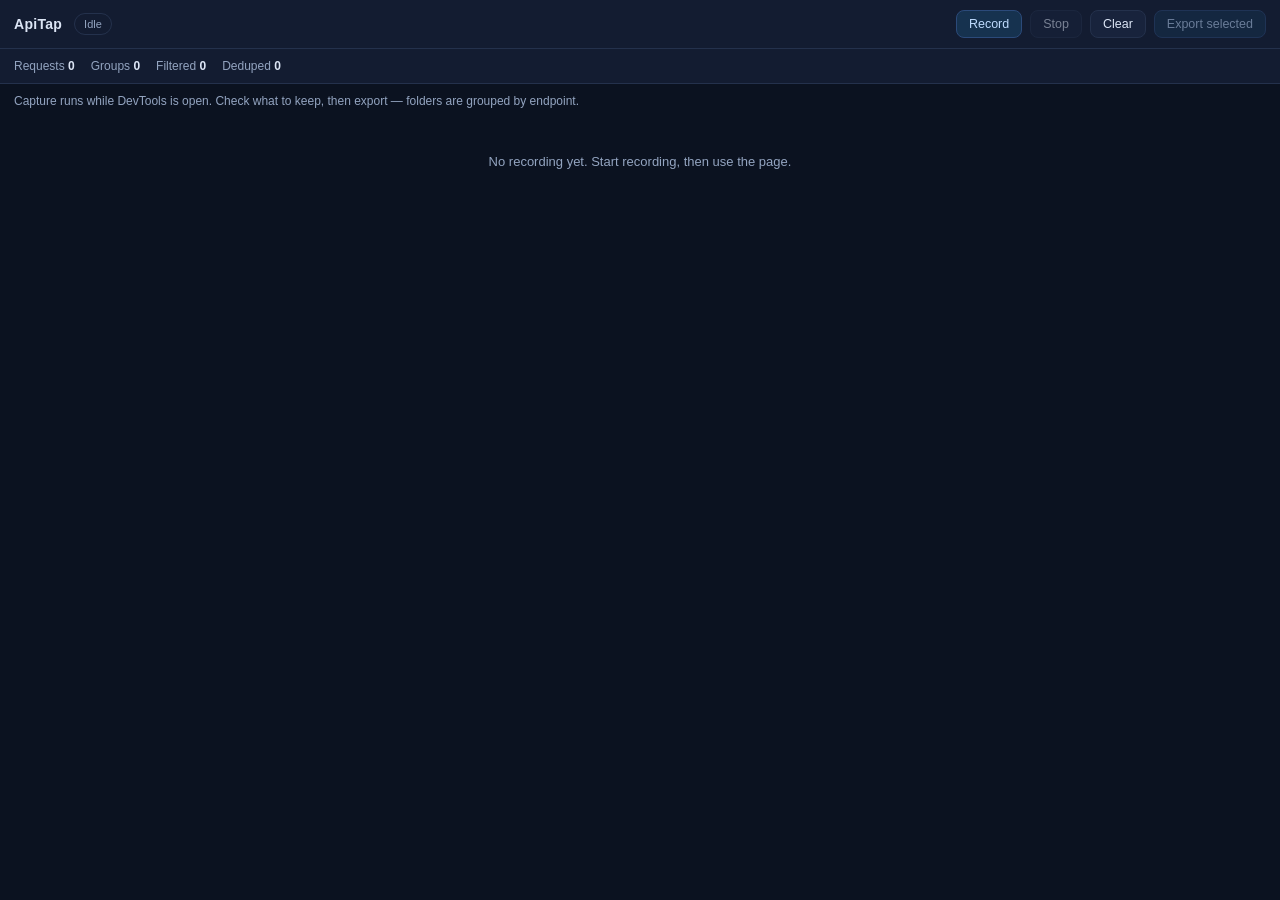
==== panel.html @ ccc2d675 "ApiTap v2: record, group, and export manual API flows as Postman collections - DevTools network capt" ====
<!DOCTYPE html>
<html lang="en">
<head>
<meta charset="UTF-8">
<style>
  :root {
    --bg: #0b1220; --panel: #131c31; --panel-2: #18233c; --line: #24314c;
    --text: #dce5f5; --dim: #93a4c0; --blue: #60a5fa; --green: #34d399;
    --amber: #fbbf24; --rose: #fb7185; --violet: #a78bfa;
  }
  * { box-sizing: border-box; }
  body { margin: 0; background: var(--bg); color: var(--text);
    font: 13px/1.5 -apple-system, "Segoe UI", Roboto, sans-serif; }
  .method { font-family: ui-monospace, SFMono-Regular, Menlo, Consolas, monospace; }

  header { display: flex; align-items: center; gap: 12px; padding: 10px 14px;
    border-bottom: 1px solid var(--line); background: var(--panel); }
  h1 { font-size: 14px; margin: 0; letter-spacing: .02em; }
  #status { font-size: 11px; padding: 2px 9px; border-radius: 999px;
    border: 1px solid var(--line); color: var(--dim); }
  #status[data-state="recording"] { color: #b6f3d9; border-color: #2c5f4c; background: #12291f; }

  .controls { display: flex; gap: 8px; margin-left: auto; }
  button { background: var(--panel-2); color: var(--text); border: 1px solid var(--line);
    border-radius: 8px; padding: 6px 12px; font-size: 12.5px; cursor: pointer; }
  button:hover:not(:disabled) { border-color: var(--blue); }
  button:disabled { opacity: .5; cursor: default; }
  button.primary { background: #16324f; border-color: #2b4a7a; color: #bfdbfe; }

  .stats { display: flex; gap: 16px; padding: 8px 14px; border-bottom: 1px solid var(--line);
    background: var(--panel); font-size: 12px; color: var(--dim); }
  .stats b { color: var(--text); font-weight: 600; }

  .hint { color: var(--dim); font-size: 12px; padding: 8px 14px 0; }
  .pane { padding: 12px 14px; }

  .step { border: 1px solid var(--line); border-radius: 10px; margin-bottom: 10px;
    background: var(--panel); overflow: hidden; }
  .step-head { display: flex; align-items: center; gap: 8px; width: 100%;
    padding: 8px 12px; background: var(--panel-2); border: none; text-align: left;
    font: inherit; font-weight: 600; color: var(--text); cursor: pointer; }
  .step-head .grow { flex: 1; overflow: hidden; text-overflow: ellipsis; white-space: nowrap; }
  .call { display: none; align-items: center; gap: 10px; padding: 7px 12px 7px 30px;
    border-top: 1px solid var(--line); }
  .step.open .call { display: flex; }
  .method { font-size: 11px; font-weight: 700; padding: 2px 7px; border-radius: 5px;
    min-width: 46px; text-align: center; color: #0b1220; }
  .m-GET,.m-get{background:var(--green);} .m-POST,.m-post{background:var(--amber);}
  .m-PUT,.m-put{background:var(--blue);} .m-PATCH,.m-patch{background:var(--violet);}
  .m-DELETE,.m-delete{background:var(--rose);}
  .status { width: 40px; text-align: right; color: var(--dim); }
  .status.bad { color: var(--rose); font-weight: 700; }
  .status.ok { color: var(--green); }
  .call-url { flex: 1; color: var(--dim); overflow: hidden; text-overflow: ellipsis;
    white-space: nowrap; font-size: 12px; }
  .pill { font-size: 10.5px; padding: 2px 7px; border-radius: 999px; border: 1px solid var(--line);
    color: var(--dim); }
  .step-head input[type=checkbox], .call input[type=checkbox] { accent-color: var(--blue); cursor: pointer; }

  .empty { color: var(--dim); text-align: center; padding: 30px 0; }
  .toast { position: fixed; bottom: 14px; right: 14px; background: var(--panel);
    border: 1px solid var(--green); color: var(--text); padding: 8px 14px; border-radius: 8px;
    opacity: 0; transition: opacity .2s; }
  .toast.show { opacity: 1; }
</style>
</head>
<body>
  <header>
    <h1>ApiTap</h1>
    <span id="status" data-state="idle">Idle</span>
    <div class="controls">
      <button id="btnStart" class="primary">Record</button>
      <button id="btnStop" disabled>Stop</button>
      <button id="btnClear">Clear</button>
      <button id="btnExport" class="primary" disabled>Export selected</button>
    </div>
  </header>

  <div class="stats">
    <span>Requests <b id="statCalls">0</b></span>
    <span>Groups <b id="statGroups">0</b></span>
    <span>Filtered <b id="statFiltered">0</b></span>
    <span>Deduped <b id="statDeduped">0</b></span>
  </div>

  <div class="hint">Capture runs while DevTools is open. Check what to keep, then export — folders are grouped by endpoint.</div>

  <div class="pane"><div id="flowContainer" class="empty">No recording yet. Start recording, then use the page.</div></div>

  <div id="toast" class="toast"></div>
  <script src="panel.js"></script>
</body>
</html>
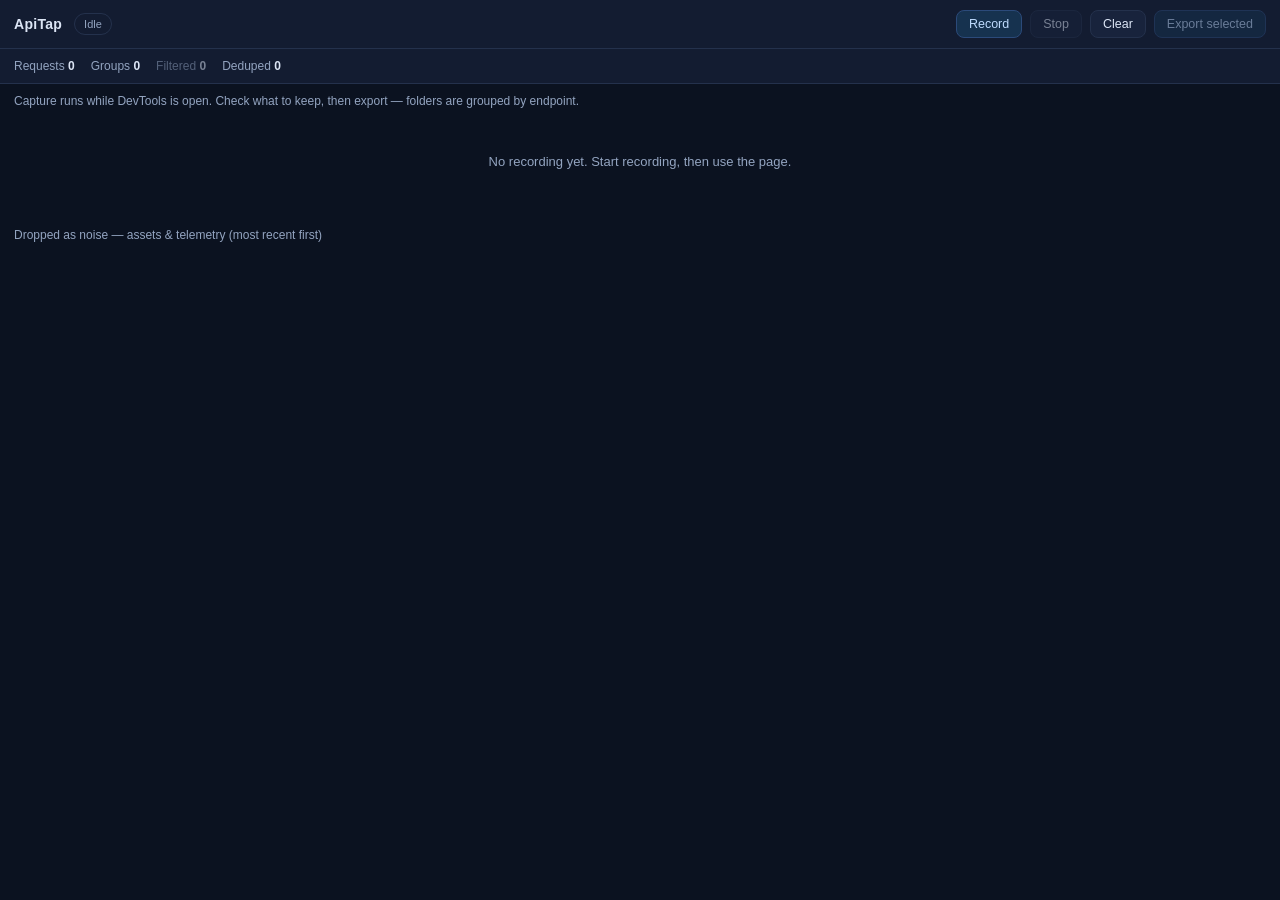
==== commit 5a3ba277: "Filter hygiene: exact telemetry matching, drop-reason transparency - Telemetry hosts matched exact/s" ====
--- a/panel.html
+++ b/panel.html
@@ -28,8 +28,15 @@
   button.primary { background: #16324f; border-color: #2b4a7a; color: #bfdbfe; }
 
   .stats { display: flex; gap: 16px; padding: 8px 14px; border-bottom: 1px solid var(--line);
-    background: var(--panel); font-size: 12px; color: var(--dim); }
+    background: var(--panel); font-size: 12px; color: var(--dim); align-items: center; }
   .stats b { color: var(--text); font-weight: 600; }
+  .stat-btn { background: none; border: none; padding: 0; font: inherit; color: var(--dim); cursor: pointer; }
+  .stat-btn:hover:not(:disabled) { color: var(--text); }
+  .stat-btn:disabled { opacity: .5; cursor: default; }
+  .filtered-head { color: var(--dim); font-size: 12px; padding-bottom: 8px; }
+  .filtered-row { display: flex; align-items: center; gap: 8px; padding: 4px 0;
+    border-bottom: 1px solid var(--line); font-size: 12px; }
+  .filtered-row .call-url { flex: 1; }
 
   .hint { color: var(--dim); font-size: 12px; padding: 8px 14px 0; }
   .pane { padding: 12px 14px; }
@@ -79,7 +86,7 @@
   <div class="stats">
     <span>Requests <b id="statCalls">0</b></span>
     <span>Groups <b id="statGroups">0</b></span>
-    <span>Filtered <b id="statFiltered">0</b></span>
+    <button id="btnFiltered" class="stat-btn" disabled>Filtered <b id="statFiltered">0</b></button>
     <span>Deduped <b id="statDeduped">0</b></span>
   </div>
 
@@ -87,6 +94,11 @@
 
   <div class="pane"><div id="flowContainer" class="empty">No recording yet. Start recording, then use the page.</div></div>
 
+  <div id="filteredWrap" class="pane hidden">
+    <div class="filtered-head">Dropped as noise — assets &amp; telemetry (most recent first)</div>
+    <div id="filteredList"></div>
+  </div>
+
   <div id="toast" class="toast"></div>
   <script src="panel.js"></script>
 </body>
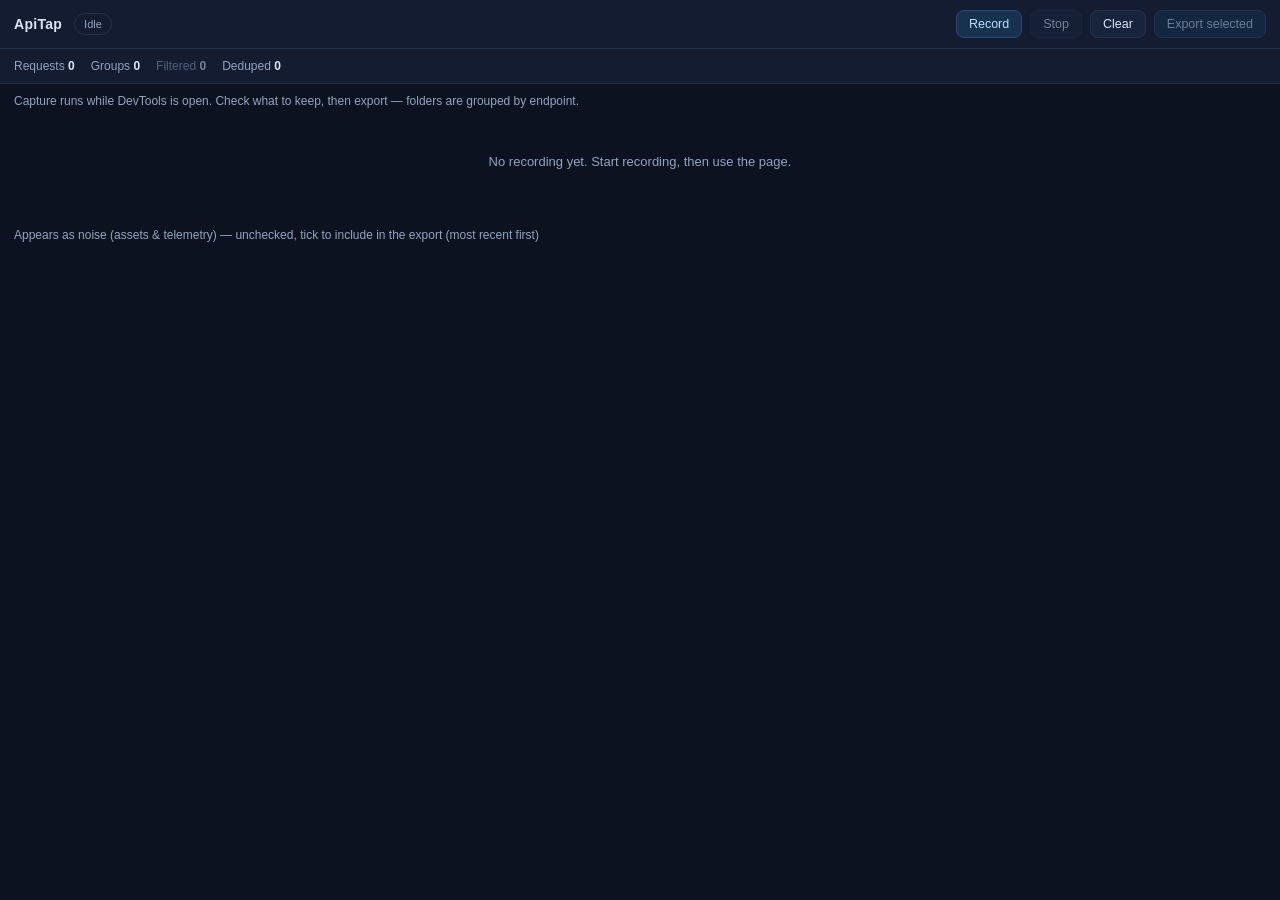
==== commit cde1d439: "Store noise calls instead of discarding them; user decides via checkboxes - Engine: noise-qualified " ====
--- a/panel.html
+++ b/panel.html
@@ -62,7 +62,8 @@
     white-space: nowrap; font-size: 12px; }
   .pill { font-size: 10.5px; padding: 2px 7px; border-radius: 999px; border: 1px solid var(--line);
     color: var(--dim); }
-  .step-head input[type=checkbox], .call input[type=checkbox] { accent-color: var(--blue); cursor: pointer; }
+  .step-head input[type=checkbox], .call input[type=checkbox], .filtered-row input[type=checkbox] { accent-color: var(--blue); cursor: pointer; }
+  .pill-noise { opacity: .65; color: var(--amber); border-color: var(--amber); }
 
   .empty { color: var(--dim); text-align: center; padding: 30px 0; }
   .toast { position: fixed; bottom: 14px; right: 14px; background: var(--panel);
@@ -95,7 +96,7 @@
   <div class="pane"><div id="flowContainer" class="empty">No recording yet. Start recording, then use the page.</div></div>
 
   <div id="filteredWrap" class="pane hidden">
-    <div class="filtered-head">Dropped as noise — assets &amp; telemetry (most recent first)</div>
+    <div class="filtered-head">Appears as noise (assets &amp; telemetry) — unchecked, tick to include in the export (most recent first)</div>
     <div id="filteredList"></div>
   </div>
 
